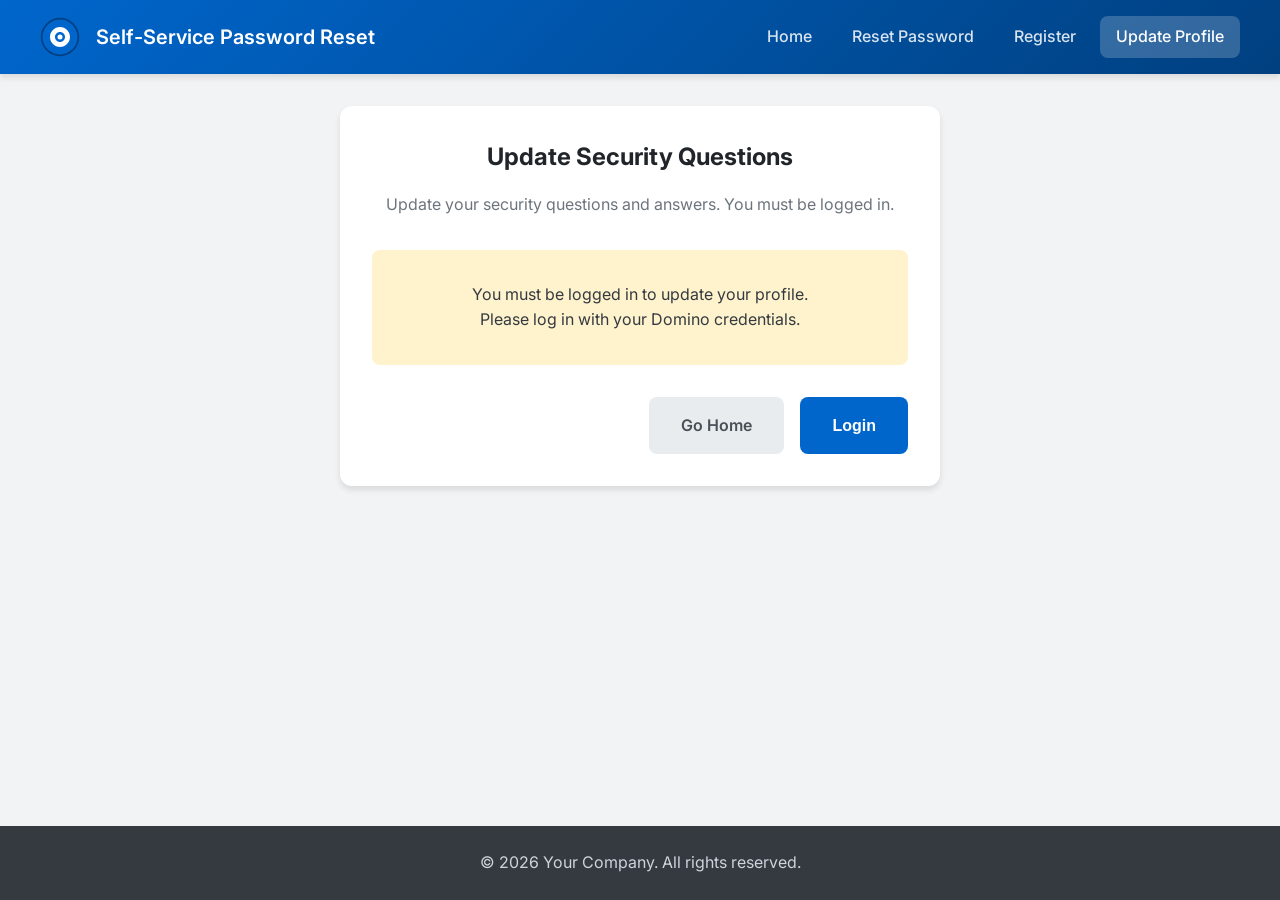
==== nsf/WebContent/profile.html @ fe24a747 "Refactor to HTML/JS + LotusScript Agents architecture - Replace XPages UI with pure HTML/JavaScript " ====
<!DOCTYPE html>
<html lang="en">
<head>
    <meta charset="UTF-8">
    <meta name="viewport" content="width=device-width, initial-scale=1.0">
    <title>Update Profile - Self-Service Portal</title>
    <link rel="stylesheet" href="css/styles.css">
    <link href="https://fonts.googleapis.com/css2?family=Inter:wght@400;500;600;700&display=swap" rel="stylesheet">
</head>
<body>
    <div class="app-wrapper">
        <!-- Header -->
        <header class="app-header">
            <div class="header-content">
                <div class="logo-section">
                    <img src="images/logo.svg" alt="Logo" class="logo">
                    <h1 class="app-title">Self-Service Password Reset</h1>
                </div>
                <nav class="main-nav">
                    <a href="index.html" class="nav-link">Home</a>
                    <a href="reset.html" class="nav-link">Reset Password</a>
                    <a href="register.html" class="nav-link">Register</a>
                    <a href="profile.html" class="nav-link active">Update Profile</a>
                </nav>
            </div>
        </header>

        <!-- Main Content -->
        <main class="main-content">
            <div class="form-container">
                <h2>Update Security Questions</h2>
                <p class="form-description">
                    Update your security questions and answers. You must be logged in.
                </p>

                <!-- Alert Container -->
                <div id="alertContainer" class="alert-container"></div>

                <!-- Authentication Check -->
                <div id="authCheck" class="auth-check">
                    <p>Checking authentication status...</p>
                </div>

                <!-- Update Form -->
                <form id="updateForm" class="registration-form hidden">
                    <div class="user-info">
                        <p><strong>Logged in as:</strong> <span id="userName">Loading...</span></p>
                        <p><strong>Email:</strong> <span id="userEmail">Loading...</span></p>
                    </div>

                    <h3>Update Your Security Questions</h3>
                    <p class="hint">Select new questions or update your answers.</p>

                    <!-- Question 1 -->
                    <div class="question-group">
                        <div class="form-group">
                            <label for="question1">Question 1</label>
                            <select id="question1" name="question1" required>
                                <option value="">-- Select a question --</option>
                            </select>
                        </div>
                        <div class="form-group">
                            <label for="answer1">Answer 1</label>
                            <input type="text" id="answer1" name="answer1" required 
                                   placeholder="Your answer (case-insensitive)" autocomplete="off">
                        </div>
                    </div>

                    <!-- Question 2 -->
                    <div class="question-group">
                        <div class="form-group">
                            <label for="question2">Question 2</label>
                            <select id="question2" name="question2" required>
                                <option value="">-- Select a question --</option>
                            </select>
                        </div>
                        <div class="form-group">
                            <label for="answer2">Answer 2</label>
                            <input type="text" id="answer2" name="answer2" required 
                                   placeholder="Your answer (case-insensitive)" autocomplete="off">
                        </div>
                    </div>

                    <!-- Question 3 -->
                    <div class="question-group">
                        <div class="form-group">
                            <label for="question3">Question 3</label>
                            <select id="question3" name="question3" required>
                                <option value="">-- Select a question --</option>
                            </select>
                        </div>
                        <div class="form-group">
                            <label for="answer3">Answer 3</label>
                            <input type="text" id="answer3" name="answer3" required 
                                   placeholder="Your answer (case-insensitive)" autocomplete="off">
                        </div>
                    </div>

                    <div class="form-actions">
                        <a href="index.html" class="btn btn-secondary">Cancel</a>
                        <button type="submit" class="btn btn-primary">Update Profile</button>
                    </div>
                </form>

                <!-- Not Registered -->
                <div id="notRegistered" class="not-registered hidden">
                    <div class="info-message">
                        <p>You have not registered your security questions yet.</p>
                        <p>Please register first to enable password reset.</p>
                    </div>
                    <div class="form-actions">
                        <a href="index.html" class="btn btn-secondary">Go Home</a>
                        <a href="register.html" class="btn btn-primary">Register Now</a>
                    </div>
                </div>

                <!-- Not Authenticated -->
                <div id="notAuthenticated" class="not-authenticated hidden">
                    <div class="warning-message">
                        <p>You must be logged in to update your profile.</p>
                        <p>Please log in with your Domino credentials.</p>
                    </div>
                    <div class="form-actions">
                        <a href="index.html" class="btn btn-secondary">Go Home</a>
                        <button type="button" class="btn btn-primary" onclick="location.reload()">Login</button>
                    </div>
                </div>
            </div>
        </main>

        <!-- Footer -->
        <footer class="app-footer">
            <p>&copy; <span id="currentYear"></span> Your Company. All rights reserved.</p>
        </footer>
    </div>

    <script src="js/config.js"></script>
    <script src="js/api.js"></script>
    <script src="js/profile.js"></script>
    <script>
        document.getElementById('currentYear').textContent = new Date().getFullYear();
    </script>
</body>
</html>
---- nsf/WebContent/css/styles.css ----
/* ==========================================================================
   HCL Domino Self-Service Password Reset - Styles
   ========================================================================== */

/* CSS Variables */
:root {
    /* Colors */
    --primary-color: #0066cc;
    --primary-hover: #0052a3;
    --primary-light: #e6f0fa;
    --secondary-color: #6c757d;
    --secondary-hover: #5a6268;
    --success-color: #28a745;
    --success-light: #d4edda;
    --warning-color: #ffc107;
    --warning-light: #fff3cd;
    --danger-color: #dc3545;
    --danger-light: #f8d7da;
    --info-color: #17a2b8;
    --info-light: #d1ecf1;
    
    /* Neutrals */
    --white: #ffffff;
    --gray-50: #f8f9fa;
    --gray-100: #f1f3f5;
    --gray-200: #e9ecef;
    --gray-300: #dee2e6;
    --gray-400: #ced4da;
    --gray-500: #adb5bd;
    --gray-600: #6c757d;
    --gray-700: #495057;
    --gray-800: #343a40;
    --gray-900: #212529;
    
    /* Typography */
    --font-family: 'Inter', -apple-system, BlinkMacSystemFont, 'Segoe UI', Roboto, sans-serif;
    --font-size-xs: 0.75rem;
    --font-size-sm: 0.875rem;
    --font-size-base: 1rem;
    --font-size-lg: 1.125rem;
    --font-size-xl: 1.25rem;
    --font-size-2xl: 1.5rem;
    --font-size-3xl: 2rem;
    
    /* Spacing */
    --spacing-xs: 0.25rem;
    --spacing-sm: 0.5rem;
    --spacing-md: 1rem;
    --spacing-lg: 1.5rem;
    --spacing-xl: 2rem;
    --spacing-2xl: 3rem;
    
    /* Border Radius */
    --radius-sm: 4px;
    --radius-md: 8px;
    --radius-lg: 12px;
    --radius-full: 50%;
    
    /* Shadows */
    --shadow-sm: 0 1px 2px rgba(0, 0, 0, 0.05);
    --shadow-md: 0 4px 6px rgba(0, 0, 0, 0.1);
    --shadow-lg: 0 10px 15px rgba(0, 0, 0, 0.1);
    --shadow-xl: 0 20px 25px rgba(0, 0, 0, 0.15);
    
    /* Transitions */
    --transition-fast: 150ms ease;
    --transition-normal: 250ms ease;
    --transition-slow: 350ms ease;
}

/* Reset & Base */
*, *::before, *::after {
    box-sizing: border-box;
    margin: 0;
    padding: 0;
}

html {
    font-size: 16px;
    scroll-behavior: smooth;
}

body {
    font-family: var(--font-family);
    font-size: var(--font-size-base);
    line-height: 1.6;
    color: var(--gray-800);
    background-color: var(--gray-100);
    min-height: 100vh;
}

/* App Wrapper */
.app-wrapper {
    display: flex;
    flex-direction: column;
    min-height: 100vh;
}

/* Header */
.app-header {
    background: linear-gradient(135deg, var(--primary-color) 0%, #004080 100%);
    color: var(--white);
    padding: var(--spacing-md) var(--spacing-xl);
    box-shadow: var(--shadow-md);
    position: sticky;
    top: 0;
    z-index: 100;
}

.header-content {
    max-width: 1200px;
    margin: 0 auto;
    display: flex;
    justify-content: space-between;
    align-items: center;
    flex-wrap: wrap;
    gap: var(--spacing-md);
}

.logo-section {
    display: flex;
    align-items: center;
    gap: var(--spacing-md);
}

.logo {
    height: 40px;
    width: auto;
}

.app-title {
    font-size: var(--font-size-xl);
    font-weight: 600;
    margin: 0;
}

/* Navigation */
.main-nav {
    display: flex;
    gap: var(--spacing-sm);
}

.nav-link {
    color: rgba(255, 255, 255, 0.85);
    text-decoration: none;
    padding: var(--spacing-sm) var(--spacing-md);
    border-radius: var(--radius-md);
    transition: all var(--transition-fast);
    font-weight: 500;
}

.nav-link:hover {
    color: var(--white);
    background-color: rgba(255, 255, 255, 0.1);
}

.nav-link.active {
    color: var(--white);
    background-color: rgba(255, 255, 255, 0.2);
}

/* Main Content */
.main-content {
    flex: 1;
    padding: var(--spacing-xl);
    max-width: 1200px;
    margin: 0 auto;
    width: 100%;
}

/* Hero Section */
.hero-section {
    background: linear-gradient(135deg, var(--primary-light) 0%, var(--white) 100%);
    border-radius: var(--radius-lg);
    padding: var(--spacing-2xl);
    text-align: center;
    margin-bottom: var(--spacing-xl);
    box-shadow: var(--shadow-sm);
}

.hero-content h2 {
    font-size: var(--font-size-3xl);
    color: var(--gray-900);
    margin-bottom: var(--spacing-sm);
}

.hero-content p {
    font-size: var(--font-size-lg);
    color: var(--gray-600);
}

/* Action Cards */
.action-cards {
    display: grid;
    grid-template-columns: repeat(auto-fit, minmax(280px, 1fr));
    gap: var(--spacing-lg);
    margin-bottom: var(--spacing-xl);
}

.card {
    background: var(--white);
    border-radius: var(--radius-lg);
    padding: var(--spacing-xl);
    box-shadow: var(--shadow-md);
    cursor: pointer;
    transition: all var(--transition-normal);
    border: 2px solid transparent;
}

.card:hover {
    transform: translateY(-4px);
    box-shadow: var(--shadow-lg);
    border-color: var(--primary-color);
}

.card-icon {
    width: 64px;
    height: 64px;
    margin-bottom: var(--spacing-md);
}

.card-icon img {
    width: 100%;
    height: 100%;
}

.card h3 {
    font-size: var(--font-size-xl);
    color: var(--gray-900);
    margin-bottom: var(--spacing-sm);
}

.card p {
    color: var(--gray-600);
    margin-bottom: var(--spacing-md);
}

.card-link {
    color: var(--primary-color);
    font-weight: 600;
}

/* Info Section */
.info-section {
    background: var(--white);
    border-radius: var(--radius-lg);
    padding: var(--spacing-xl);
    margin-bottom: var(--spacing-xl);
    box-shadow: var(--shadow-sm);
}

.info-section h2 {
    text-align: center;
    margin-bottom: var(--spacing-xl);
    color: var(--gray-900);
}

.steps-container {
    display: grid;
    grid-template-columns: repeat(auto-fit, minmax(200px, 1fr));
    gap: var(--spacing-xl);
}

.step {
    text-align: center;
}

.step-number {
    width: 48px;
    height: 48px;
    background: var(--primary-color);
    color: var(--white);
    border-radius: var(--radius-full);
    display: inline-flex;
    align-items: center;
    justify-content: center;
    font-size: var(--font-size-xl);
    font-weight: 700;
    margin-bottom: var(--spacing-md);
}

.step h4 {
    font-size: var(--font-size-lg);
    margin-bottom: var(--spacing-sm);
}

.step p {
    color: var(--gray-600);
}

/* Support Section */
.support-section {
    background: var(--gray-50);
    border-radius: var(--radius-lg);
    padding: var(--spacing-xl);
    text-align: center;
    border: 1px solid var(--gray-200);
}

.support-section h3 {
    margin-bottom: var(--spacing-md);
}

.support-section a {
    color: var(--primary-color);
}

/* Forms */
.form-container, .wizard-container {
    background: var(--white);
    border-radius: var(--radius-lg);
    padding: var(--spacing-xl);
    box-shadow: var(--shadow-md);
    max-width: 600px;
    margin: 0 auto;
}

.wizard-container {
    max-width: 700px;
}

.form-container h2, .wizard-container h2 {
    text-align: center;
    margin-bottom: var(--spacing-md);
    color: var(--gray-900);
}

.form-description {
    text-align: center;
    color: var(--gray-600);
    margin-bottom: var(--spacing-xl);
}

.form-group {
    margin-bottom: var(--spacing-lg);
}

.form-group label {
    display: block;
    font-weight: 500;
    margin-bottom: var(--spacing-sm);
    color: var(--gray-700);
}

.form-group input,
.form-group select {
    width: 100%;
    padding: var(--spacing-md);
    border: 1px solid var(--gray-300);
    border-radius: var(--radius-md);
    font-size: var(--font-size-base);
    transition: all var(--transition-fast);
}

.form-group input:focus,
.form-group select:focus {
    outline: none;
    border-color: var(--primary-color);
    box-shadow: 0 0 0 3px rgba(0, 102, 204, 0.1);
}

.form-group input::placeholder {
    color: var(--gray-400);
}

.question-group {
    background: var(--gray-50);
    padding: var(--spacing-lg);
    border-radius: var(--radius-md);
    margin-bottom: var(--spacing-lg);
}

.question-group .form-group:last-child {
    margin-bottom: 0;
}

.user-info {
    background: var(--info-light);
    padding: var(--spacing-md);
    border-radius: var(--radius-md);
    margin-bottom: var(--spacing-xl);
}

.user-info p {
    margin-bottom: var(--spacing-xs);
}

.hint {
    color: var(--gray-600);
    font-size: var(--font-size-sm);
    margin-bottom: var(--spacing-lg);
}

/* Buttons */
.btn {
    display: inline-flex;
    align-items: center;
    justify-content: center;
    padding: var(--spacing-md) var(--spacing-xl);
    border-radius: var(--radius-md);
    font-size: var(--font-size-base);
    font-weight: 600;
    text-decoration: none;
    cursor: pointer;
    transition: all var(--transition-fast);
    border: none;
}

.btn-primary {
    background: var(--primary-color);
    color: var(--white);
}

.btn-primary:hover {
    background: var(--primary-hover);
}

.btn-secondary {
    background: var(--gray-200);
    color: var(--gray-700);
}

.btn-secondary:hover {
    background: var(--gray-300);
}

.form-actions {
    display: flex;
    justify-content: flex-end;
    gap: var(--spacing-md);
    margin-top: var(--spacing-xl);
}

/* Wizard Progress */
.wizard-progress {
    display: flex;
    justify-content: space-between;
    margin-bottom: var(--spacing-xl);
    position: relative;
}

.wizard-progress::before {
    content: '';
    position: absolute;
    top: 20px;
    left: 10%;
    right: 10%;
    height: 2px;
    background: var(--gray-300);
    z-index: 0;
}

.progress-step {
    display: flex;
    flex-direction: column;
    align-items: center;
    position: relative;
    z-index: 1;
}

.progress-step .step-number {
    width: 40px;
    height: 40px;
    background: var(--gray-300);
    color: var(--gray-600);
    border-radius: var(--radius-full);
    display: flex;
    align-items: center;
    justify-content: center;
    font-weight: 600;
    margin-bottom: var(--spacing-sm);
    transition: all var(--transition-fast);
}

.progress-step.active .step-number {
    background: var(--primary-color);
    color: var(--white);
}

.progress-step.completed .step-number {
    background: var(--success-color);
    color: var(--white);
}

.progress-step .step-label {
    font-size: var(--font-size-sm);
    color: var(--gray-600);
}

.progress-step.active .step-label {
    color: var(--primary-color);
    font-weight: 600;
}

/* Wizard Steps */
.wizard-step {
    animation: fadeIn var(--transition-normal);
}

.wizard-step.hidden {
    display: none;
}

.wizard-step h3 {
    margin-bottom: var(--spacing-md);
    color: var(--gray-900);
}

.wizard-step > p {
    color: var(--gray-600);
    margin-bottom: var(--spacing-xl);
}

/* Password Strength */
.password-strength {
    margin-top: var(--spacing-sm);
}

.strength-bar {
    height: 4px;
    background: var(--gray-200);
    border-radius: 2px;
    overflow: hidden;
    margin-bottom: var(--spacing-xs);
}

.strength-bar::after {
    content: '';
    display: block;
    height: 100%;
    width: 0;
    transition: all var(--transition-normal);
}

.strength-bar.weak::after {
    width: 25%;
    background: var(--danger-color);
}

.strength-bar.fair::after {
    width: 50%;
    background: var(--warning-color);
}

.strength-bar.good::after {
    width: 75%;
    background: var(--info-color);
}

.strength-bar.strong::after {
    width: 100%;
    background: var(--success-color);
}

.strength-text {
    font-size: var(--font-size-sm);
    color: var(--gray-600);
}

/* Password Requirements */
.password-requirements {
    background: var(--gray-50);
    padding: var(--spacing-md);
    border-radius: var(--radius-md);
    margin-top: var(--spacing-md);
}

.password-requirements p {
    font-weight: 500;
    margin-bottom: var(--spacing-sm);
}

.password-requirements ul {
    list-style: none;
    padding-left: var(--spacing-sm);
}

.password-requirements li {
    padding: var(--spacing-xs) 0;
    padding-left: var(--spacing-lg);
    position: relative;
    color: var(--gray-600);
    font-size: var(--font-size-sm);
}

.password-requirements li::before {
    content: '○';
    position: absolute;
    left: 0;
    color: var(--gray-400);
}

.password-requirements li.valid {
    color: var(--success-color);
}

.password-requirements li.valid::before {
    content: '✓';
    color: var(--success-color);
}

/* Success Message */
.success-message {
    text-align: center;
    padding: var(--spacing-xl);
}

.success-icon {
    width: 80px;
    height: 80px;
    background: var(--success-color);
    color: var(--white);
    border-radius: var(--radius-full);
    display: inline-flex;
    align-items: center;
    justify-content: center;
    font-size: var(--font-size-3xl);
    margin-bottom: var(--spacing-lg);
}

.reset-summary {
    background: var(--gray-50);
    padding: var(--spacing-lg);
    border-radius: var(--radius-md);
    margin-top: var(--spacing-lg);
    text-align: left;
}

.summary-item {
    display: flex;
    justify-content: space-between;
    padding: var(--spacing-sm) 0;
    border-bottom: 1px solid var(--gray-200);
}

.summary-item:last-child {
    border-bottom: none;
}

.summary-label {
    font-weight: 500;
}

.summary-value {
    color: var(--success-color);
}

/* Alerts */
.alert-container {
    margin-bottom: var(--spacing-lg);
}

.alert {
    padding: var(--spacing-md) var(--spacing-lg);
    border-radius: var(--radius-md);
    margin-bottom: var(--spacing-md);
    display: flex;
    align-items: center;
    gap: var(--spacing-md);
}

.alert-success {
    background: var(--success-light);
    color: #155724;
    border: 1px solid #c3e6cb;
}

.alert-error {
    background: var(--danger-light);
    color: #721c24;
    border: 1px solid #f5c6cb;
}

.alert-warning {
    background: var(--warning-light);
    color: #856404;
    border: 1px solid #ffeeba;
}

.alert-info {
    background: var(--info-light);
    color: #0c5460;
    border: 1px solid #bee5eb;
}

/* Auth Check & Messages */
.auth-check, .info-message, .warning-message {
    text-align: center;
    padding: var(--spacing-xl);
}

.info-message {
    background: var(--info-light);
    border-radius: var(--radius-md);
    margin-bottom: var(--spacing-lg);
}

.warning-message {
    background: var(--warning-light);
    border-radius: var(--radius-md);
    margin-bottom: var(--spacing-lg);
}

.hidden {
    display: none !important;
}

/* Footer */
.app-footer {
    background: var(--gray-800);
    color: var(--gray-400);
    padding: var(--spacing-lg);
    text-align: center;
    margin-top: auto;
}

/* Animations */
@keyframes fadeIn {
    from {
        opacity: 0;
        transform: translateY(10px);
    }
    to {
        opacity: 1;
        transform: translateY(0);
    }
}

/* Responsive */
@media (max-width: 768px) {
    .header-content {
        flex-direction: column;
        text-align: center;
    }
    
    .main-nav {
        flex-wrap: wrap;
        justify-content: center;
    }
    
    .main-content {
        padding: var(--spacing-md);
    }
    
    .hero-content h2 {
        font-size: var(--font-size-2xl);
    }
    
    .wizard-progress {
        flex-wrap: wrap;
        gap: var(--spacing-md);
    }
    
    .wizard-progress::before {
        display: none;
    }
    
    .form-actions {
        flex-direction: column;
    }
    
    .btn {
        width: 100%;
    }
}

/* Loading Spinner */
.spinner {
    display: inline-block;
    width: 20px;
    height: 20px;
    border: 2px solid var(--gray-300);
    border-top-color: var(--primary-color);
    border-radius: 50%;
    animation: spin 0.8s linear infinite;
    margin-right: var(--spacing-sm);
}

@keyframes spin {
    to {
        transform: rotate(360deg);
    }
}

.btn.loading {
    pointer-events: none;
    opacity: 0.7;
}
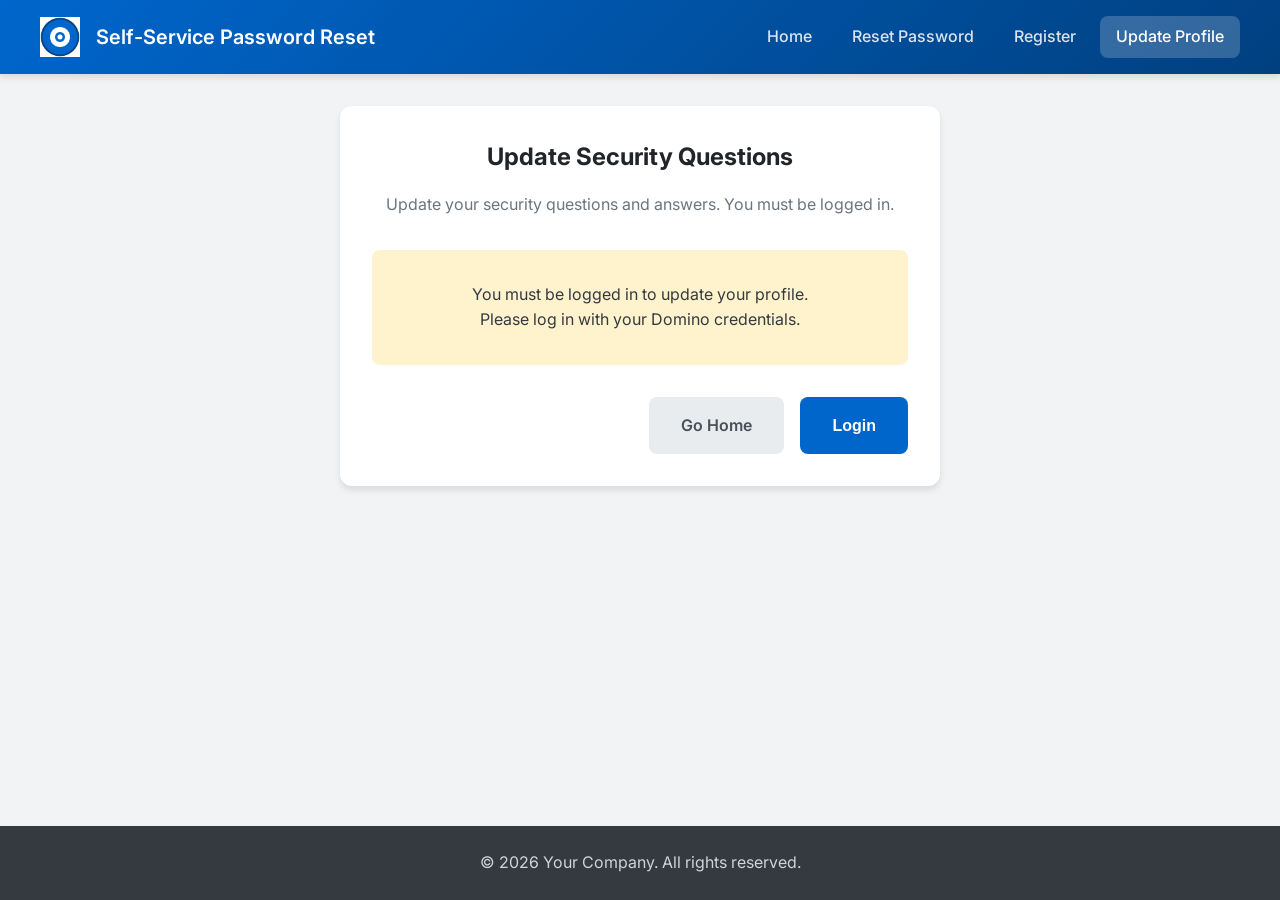
==== commit 261ec5d4: "Replace SVG images with PNG for Domino compatibility - Convert all SVG icons to PNG format (Domino d" ====
--- a/nsf/WebContent/profile.html
+++ b/nsf/WebContent/profile.html
@@ -13,7 +13,7 @@
         <header class="app-header">
             <div class="header-content">
                 <div class="logo-section">
-                    <img src="images/logo.svg" alt="Logo" class="logo">
+                    <img src="images/logo.png" alt="Logo" class="logo">
                     <h1 class="app-title">Self-Service Password Reset</h1>
                 </div>
                 <nav class="main-nav">
